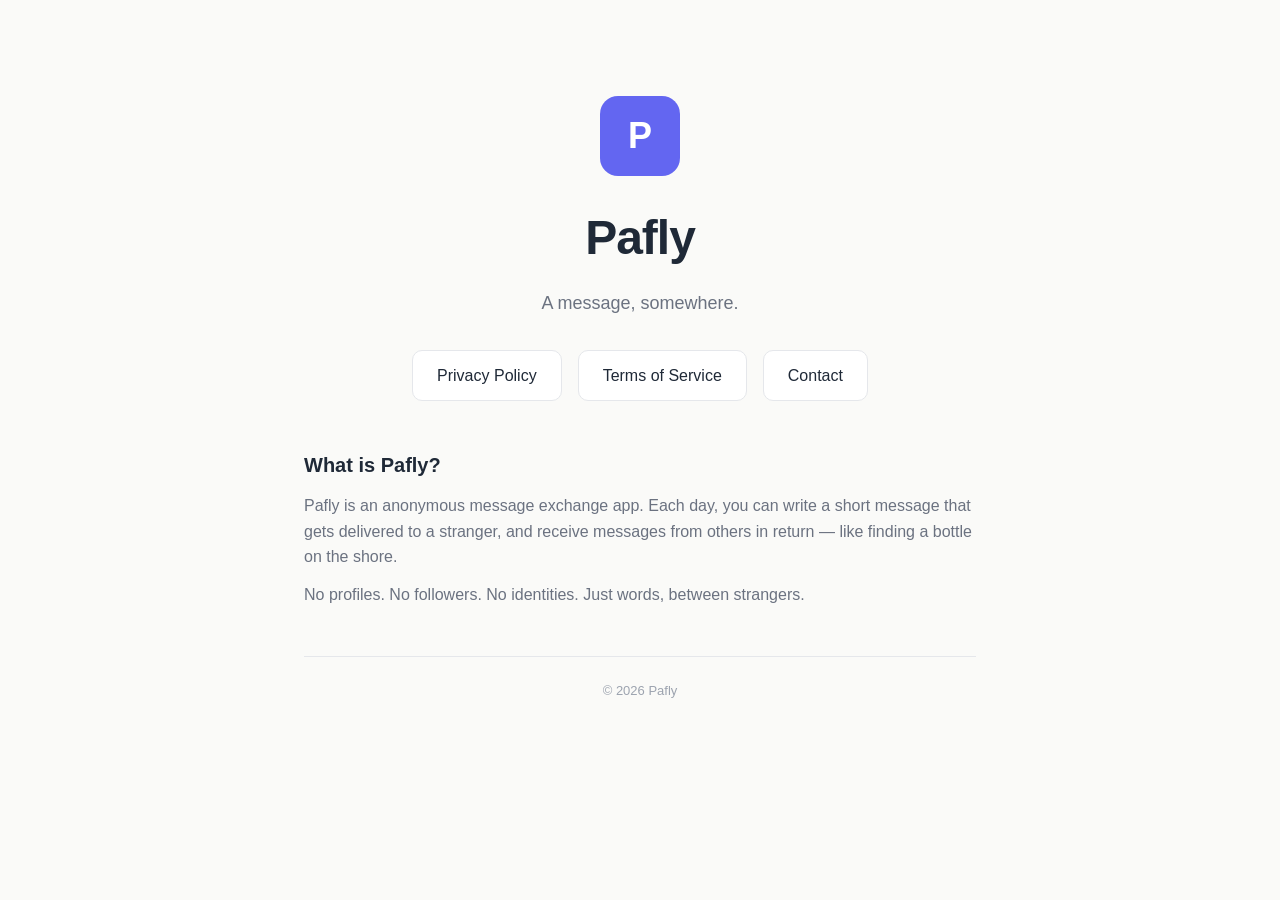
==== index.html @ e4d6062b "Initial site: landing, privacy policy, terms of service Static GitHub Pages site for Pafly. Three pa" ====
<!DOCTYPE html>
<html lang="en">
<head>
  <meta charset="UTF-8">
  <meta name="viewport" content="width=device-width, initial-scale=1.0">
  <title>Pafly — A message, somewhere.</title>
  <meta name="description" content="Pafly is an anonymous message exchange app. Write a short message once a day, receive one from a stranger. No profiles, no followers, just words.">
  <link rel="stylesheet" href="styles.css">
</head>
<body>
  <div class="container">
    <div class="hero">
      <div class="logo-large">P</div>
      <h1>Pafly</h1>
      <p class="tagline">A message, somewhere.</p>
      <div class="links">
        <a href="/privacy/">Privacy Policy</a>
        <a href="/terms/">Terms of Service</a>
        <a href="mailto:support@pafly-app.com">Contact</a>
      </div>
    </div>

    <section>
      <h2>What is Pafly?</h2>
      <p>Pafly is an anonymous message exchange app. Each day, you can write a short message that gets delivered to a stranger, and receive messages from others in return — like finding a bottle on the shore.</p>
      <p>No profiles. No followers. No identities. Just words, between strangers.</p>
    </section>

    <footer>
      © 2026 Pafly
    </footer>
  </div>
</body>
</html>
---- styles.css ----
:root {
  --primary: #6366F1;
  --bg: #FAFAF8;
  --surface: #FFFFFF;
  --text: #1F2937;
  --text-secondary: #6B7280;
  --text-light: #9CA3AF;
  --border: #E5E7EB;
}

@media (prefers-color-scheme: dark) {
  :root {
    --bg: #121212;
    --surface: #1C1C1C;
    --text: #F3F4F6;
    --text-secondary: #9CA3AF;
    --text-light: #6B7280;
    --border: #2D2D2D;
  }
}

* {
  box-sizing: border-box;
}

html, body {
  margin: 0;
  padding: 0;
  background: var(--bg);
  color: var(--text);
  font-family: -apple-system, BlinkMacSystemFont, "Segoe UI", Roboto, Helvetica, Arial, sans-serif;
  line-height: 1.6;
  -webkit-font-smoothing: antialiased;
}

.container {
  max-width: 720px;
  margin: 0 auto;
  padding: 32px 24px 64px;
}

header.top {
  display: flex;
  align-items: center;
  gap: 12px;
  padding-bottom: 24px;
  border-bottom: 1px solid var(--border);
  margin-bottom: 32px;
}

header.top .logo {
  width: 36px;
  height: 36px;
  background: var(--primary);
  border-radius: 8px;
  display: flex;
  align-items: center;
  justify-content: center;
  color: #fff;
  font-weight: 700;
  font-size: 18px;
}

header.top h1 {
  margin: 0;
  font-size: 18px;
  font-weight: 600;
  color: var(--text);
}

header.top nav {
  margin-left: auto;
  display: flex;
  gap: 16px;
}

header.top nav a {
  font-size: 14px;
  color: var(--text-secondary);
  text-decoration: none;
}

header.top nav a:hover {
  color: var(--primary);
}

h1.page-title {
  font-size: 32px;
  font-weight: 700;
  margin: 0 0 4px;
  letter-spacing: -0.5px;
}

.last-updated {
  color: var(--text-light);
  font-size: 13px;
  margin: 0 0 32px;
}

.intro {
  color: var(--text-secondary);
  font-size: 16px;
  margin: 0 0 40px;
  padding: 16px 20px;
  background: var(--surface);
  border-radius: 12px;
  border: 1px solid var(--border);
}

section {
  margin-bottom: 32px;
}

section h2 {
  font-size: 20px;
  font-weight: 600;
  margin: 0 0 12px;
  color: var(--text);
}

section h3 {
  font-size: 15px;
  font-weight: 600;
  margin: 16px 0 6px;
  color: var(--text);
}

section p {
  margin: 0 0 12px;
  color: var(--text-secondary);
}

section ul {
  margin: 0 0 12px;
  padding-left: 24px;
  color: var(--text-secondary);
}

section ul li {
  margin-bottom: 6px;
}

a {
  color: var(--primary);
  text-decoration: none;
}

a:hover {
  text-decoration: underline;
}

footer {
  margin-top: 48px;
  padding-top: 24px;
  border-top: 1px solid var(--border);
  color: var(--text-light);
  font-size: 13px;
  text-align: center;
}

/* Landing page hero */
.hero {
  text-align: center;
  padding: 64px 0 48px;
}

.hero .logo-large {
  width: 80px;
  height: 80px;
  background: var(--primary);
  border-radius: 18px;
  margin: 0 auto 24px;
  display: flex;
  align-items: center;
  justify-content: center;
  color: #fff;
  font-weight: 700;
  font-size: 36px;
}

.hero h1 {
  font-size: 48px;
  margin: 0 0 12px;
  font-weight: 700;
  letter-spacing: -1px;
}

.hero p.tagline {
  font-size: 18px;
  color: var(--text-secondary);
  margin: 0 0 32px;
}

.hero .links {
  display: flex;
  gap: 16px;
  justify-content: center;
  flex-wrap: wrap;
}

.hero .links a {
  display: inline-block;
  padding: 12px 24px;
  background: var(--surface);
  border: 1px solid var(--border);
  border-radius: 10px;
  color: var(--text);
  font-weight: 500;
  transition: border-color 0.15s, transform 0.15s;
}

.hero .links a:hover {
  border-color: var(--primary);
  text-decoration: none;
  transform: translateY(-1px);
}
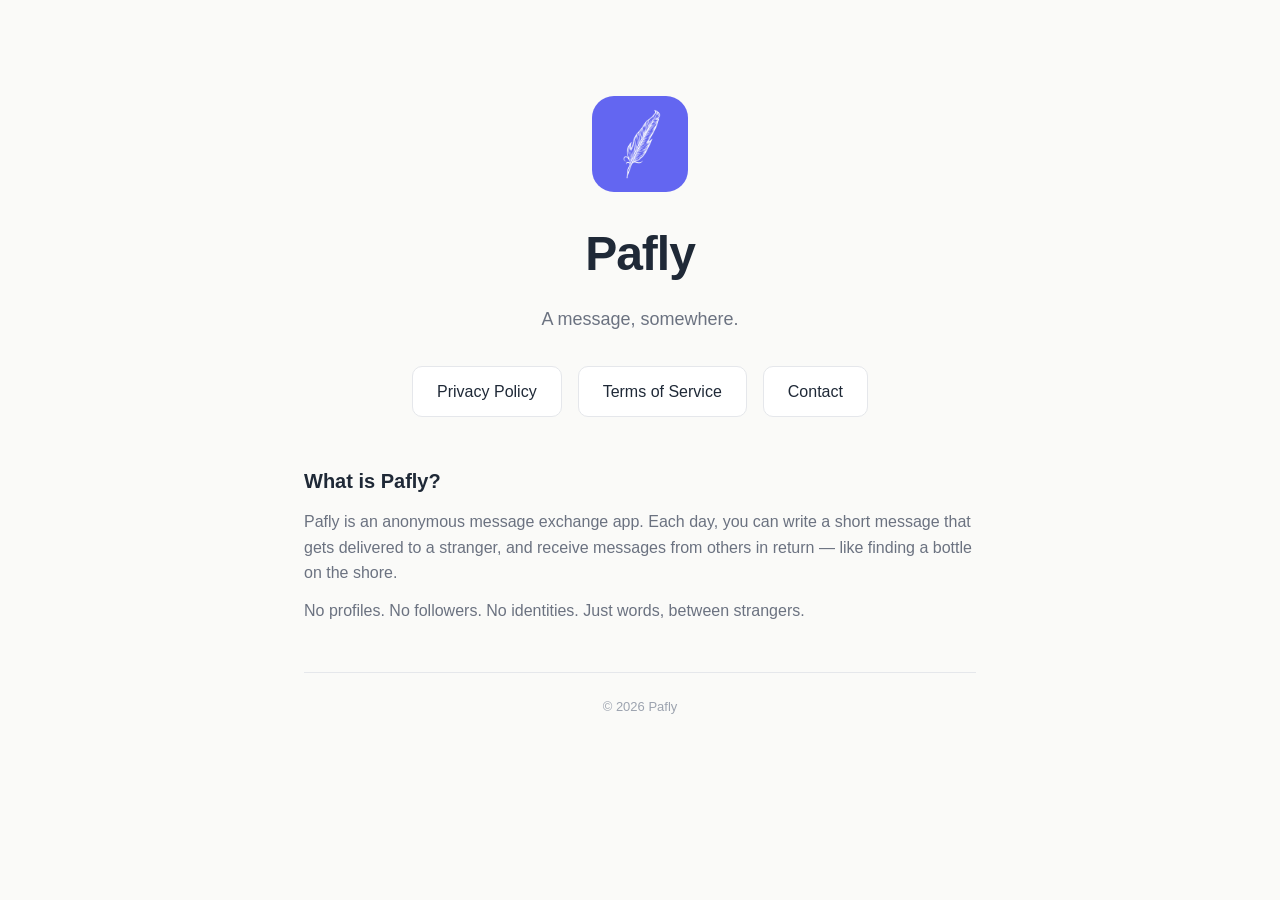
==== commit e9c52f98: "Refactor code structure for improved readability and maintainability" ====
--- a/index.html
+++ b/index.html
@@ -10,7 +10,8 @@
 <body>
   <div class="container">
     <div class="hero">
-      <div class="logo-large">P</div>
+      <img src="Logo_Pafly.png" alt="Pafly logo" class="logo-large">
+
       <h1>Pafly</h1>
       <p class="tagline">A message, somewhere.</p>
       <div class="links">
--- a/styles.css
+++ b/styles.css
@@ -165,17 +165,12 @@
 }
 
 .hero .logo-large {
-  width: 80px;
-  height: 80px;
-  background: var(--primary);
-  border-radius: 18px;
+  width: 96px;
+  height: 96px;
+  border-radius: 22px;
   margin: 0 auto 24px;
-  display: flex;
-  align-items: center;
-  justify-content: center;
-  color: #fff;
-  font-weight: 700;
-  font-size: 36px;
+  display: block;
+  object-fit: cover;
 }
 
 .hero h1 {
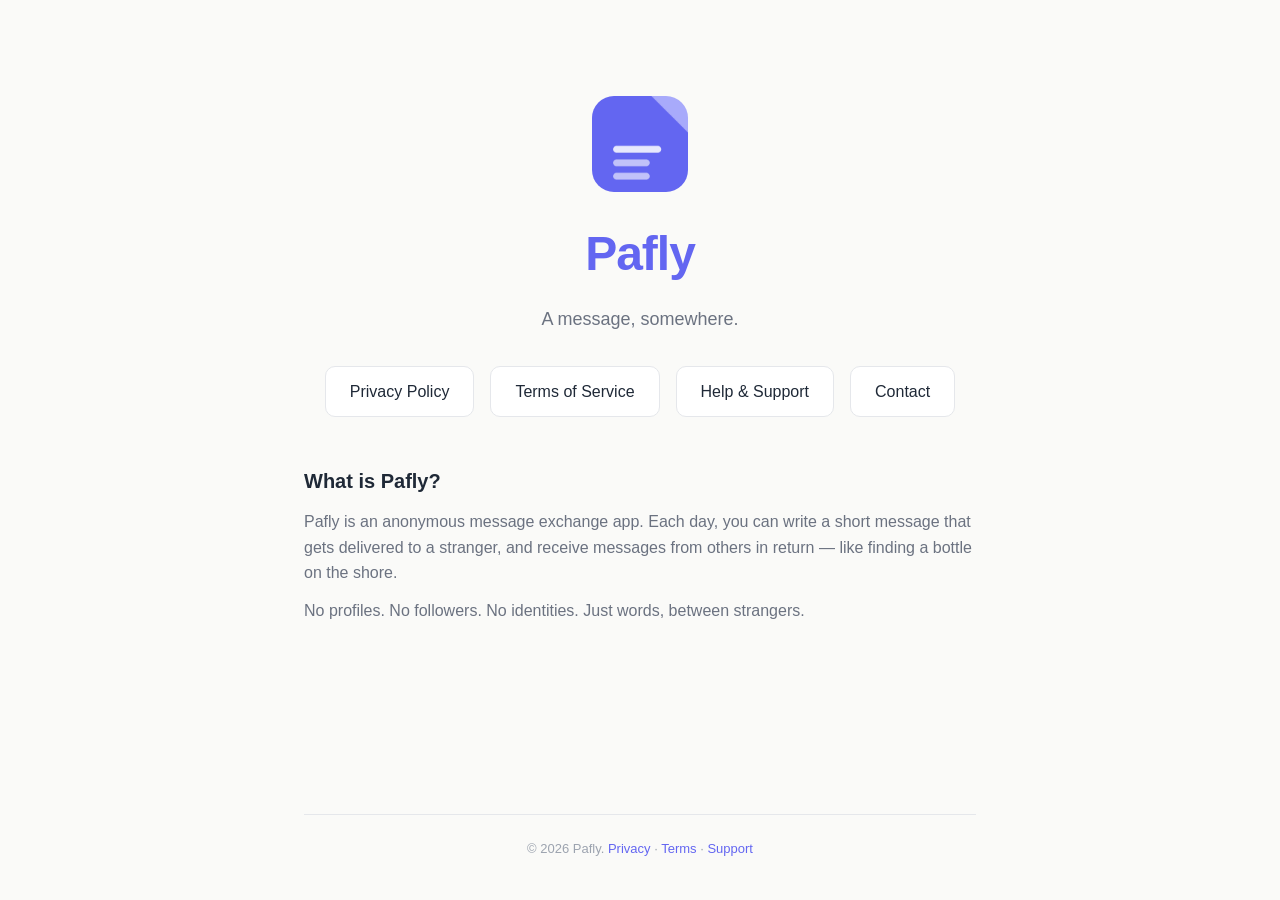
==== commit 5739fcca: "feat: add a support page, and pin the footer to the bottom Two things, plus the rename that follows " ====
--- a/index.html
+++ b/index.html
@@ -17,6 +17,7 @@
       <div class="links">
         <a href="/privacy/">Privacy Policy</a>
         <a href="/terms/">Terms of Service</a>
+        <a href="/support/">Help &amp; Support</a>
         <a href="mailto:support@pafly-app.com">Contact</a>
       </div>
     </div>
@@ -28,7 +29,7 @@
     </section>
 
     <footer>
-      © 2026 Pafly
+      © 2026 Pafly. <a href="/privacy/">Privacy</a> · <a href="/terms/">Terms</a> · <a href="/support/">Support</a>
     </footer>
   </div>
 </body>
--- a/styles.css
+++ b/styles.css
@@ -33,10 +33,29 @@
   -webkit-font-smoothing: antialiased;
 }
 
+/* Sticky footer. The landing page is short enough that the footer used to stop
+   wherever the text ended, leaving it stranded mid-screen above a band of empty
+   background. Body and container are flex columns so `footer { margin-top: auto }`
+   absorbs the leftover height and parks the footer at the bottom; on a long page
+   there is no leftover height and nothing moves.
+   vh is declared first as the fallback and dvh overrides it where supported: on
+   mobile, 100vh measures the viewport *without* the collapsing address bar, so it
+   overflows by that bar's height and reintroduces the stranded footer. */
+body {
+  min-height: 100vh;
+  min-height: 100dvh;
+  display: flex;
+  flex-direction: column;
+}
+
 .container {
   max-width: 720px;
+  width: 100%;
   margin: 0 auto;
-  padding: 32px 24px 64px;
+  padding: 32px 24px 40px;
+  flex: 1;
+  display: flex;
+  flex-direction: column;
 }
 
 header.top {
@@ -51,21 +70,16 @@
 header.top .logo {
   width: 36px;
   height: 36px;
-  background: var(--primary);
   border-radius: 8px;
-  display: flex;
-  align-items: center;
-  justify-content: center;
-  color: #fff;
-  font-weight: 700;
-  font-size: 18px;
+  object-fit: cover;
+  display: block;
 }
 
 header.top h1 {
   margin: 0;
   font-size: 18px;
   font-weight: 600;
-  color: var(--text);
+  color: var(--primary);
 }
 
 header.top nav {
@@ -150,7 +164,9 @@
 }
 
 footer {
-  margin-top: 48px;
+  /* auto, not a fixed margin — see the sticky-footer note above. The gap on a full
+     page comes from the preceding section's own bottom margin plus this padding. */
+  margin-top: auto;
   padding-top: 24px;
   border-top: 1px solid var(--border);
   color: var(--text-light);
@@ -178,6 +194,7 @@
   margin: 0 0 12px;
   font-weight: 700;
   letter-spacing: -1px;
+  color: var(--primary);
 }
 
 .hero p.tagline {
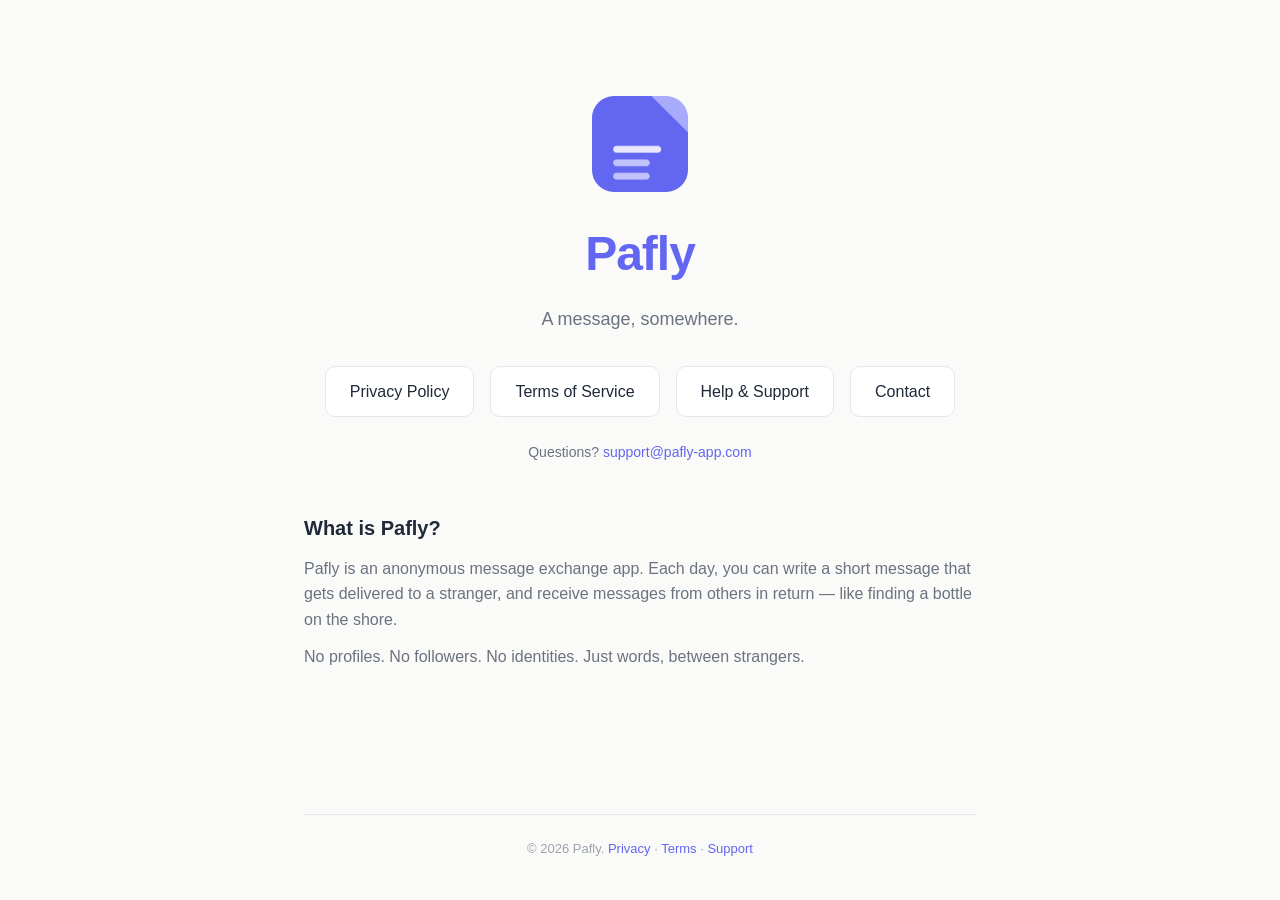
==== commit 02314b7e: "fix: show the support address in full on the landing page It was only reachable behind a "Contact" l" ====
--- a/index.html
+++ b/index.html
@@ -20,6 +20,9 @@
         <a href="/support/">Help &amp; Support</a>
         <a href="mailto:support@pafly-app.com">Contact</a>
       </div>
+      <!-- The address in full, not only behind a "Contact" label: it is the published
+           contact point for the app, so it should be readable without clicking. -->
+      <p class="contact-line">Questions? <a href="mailto:support@pafly-app.com">support@pafly-app.com</a></p>
     </div>
 
     <section>
--- a/styles.css
+++ b/styles.css
@@ -221,6 +221,12 @@
   transition: border-color 0.15s, transform 0.15s;
 }
 
+.hero .contact-line {
+  margin: 24px 0 0;
+  font-size: 14px;
+  color: var(--text-secondary);
+}
+
 .hero .links a:hover {
   border-color: var(--primary);
   text-decoration: none;
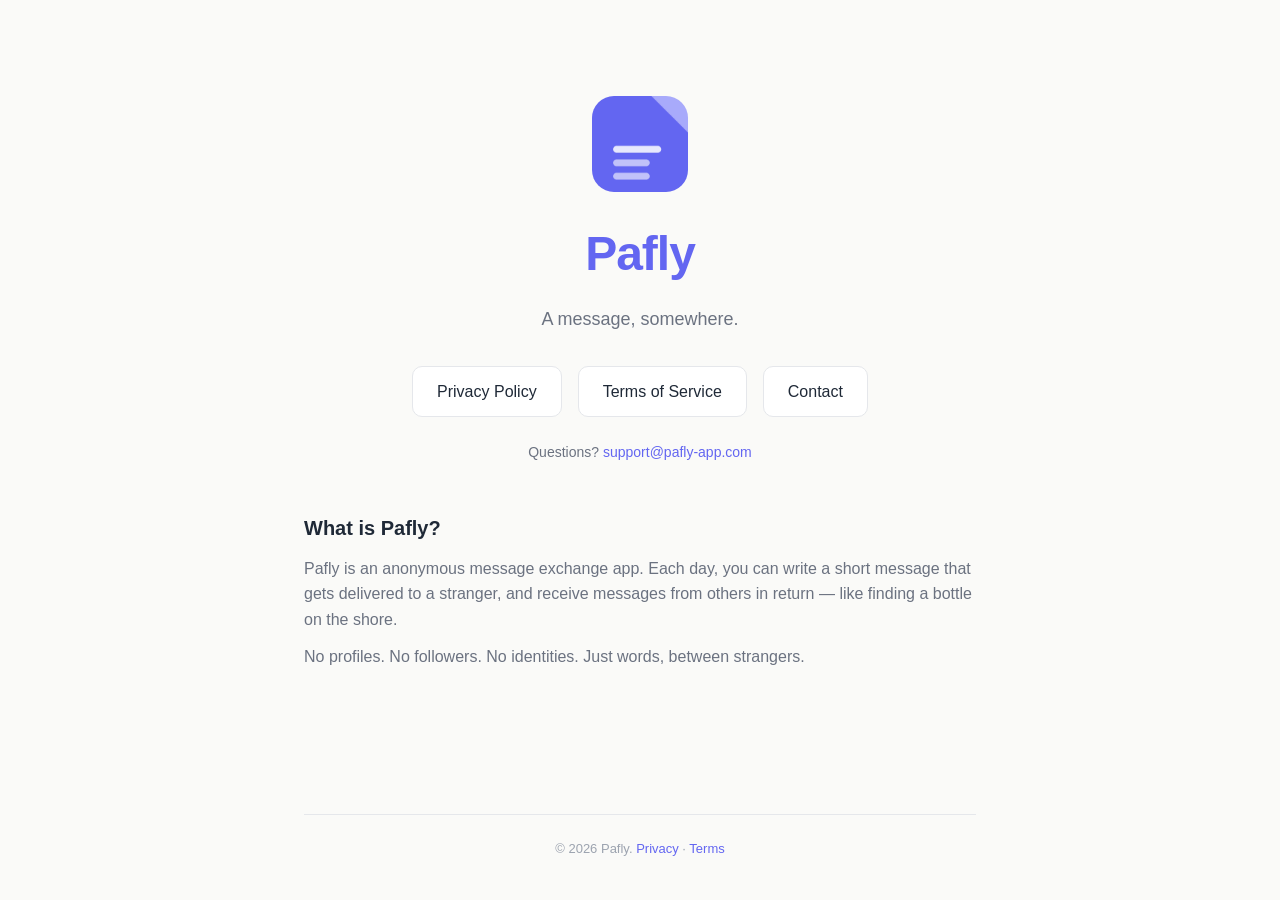
==== commit 4bf0314c: "revert: drop the /support page, the landing page carries the contact The support page was added for " ====
--- a/index.html
+++ b/index.html
@@ -17,7 +17,6 @@
       <div class="links">
         <a href="/privacy/">Privacy Policy</a>
         <a href="/terms/">Terms of Service</a>
-        <a href="/support/">Help &amp; Support</a>
         <a href="mailto:support@pafly-app.com">Contact</a>
       </div>
       <!-- The address in full, not only behind a "Contact" label: it is the published
@@ -32,7 +31,7 @@
     </section>
 
     <footer>
-      © 2026 Pafly. <a href="/privacy/">Privacy</a> · <a href="/terms/">Terms</a> · <a href="/support/">Support</a>
+      © 2026 Pafly. <a href="/privacy/">Privacy</a> · <a href="/terms/">Terms</a>
     </footer>
   </div>
 </body>
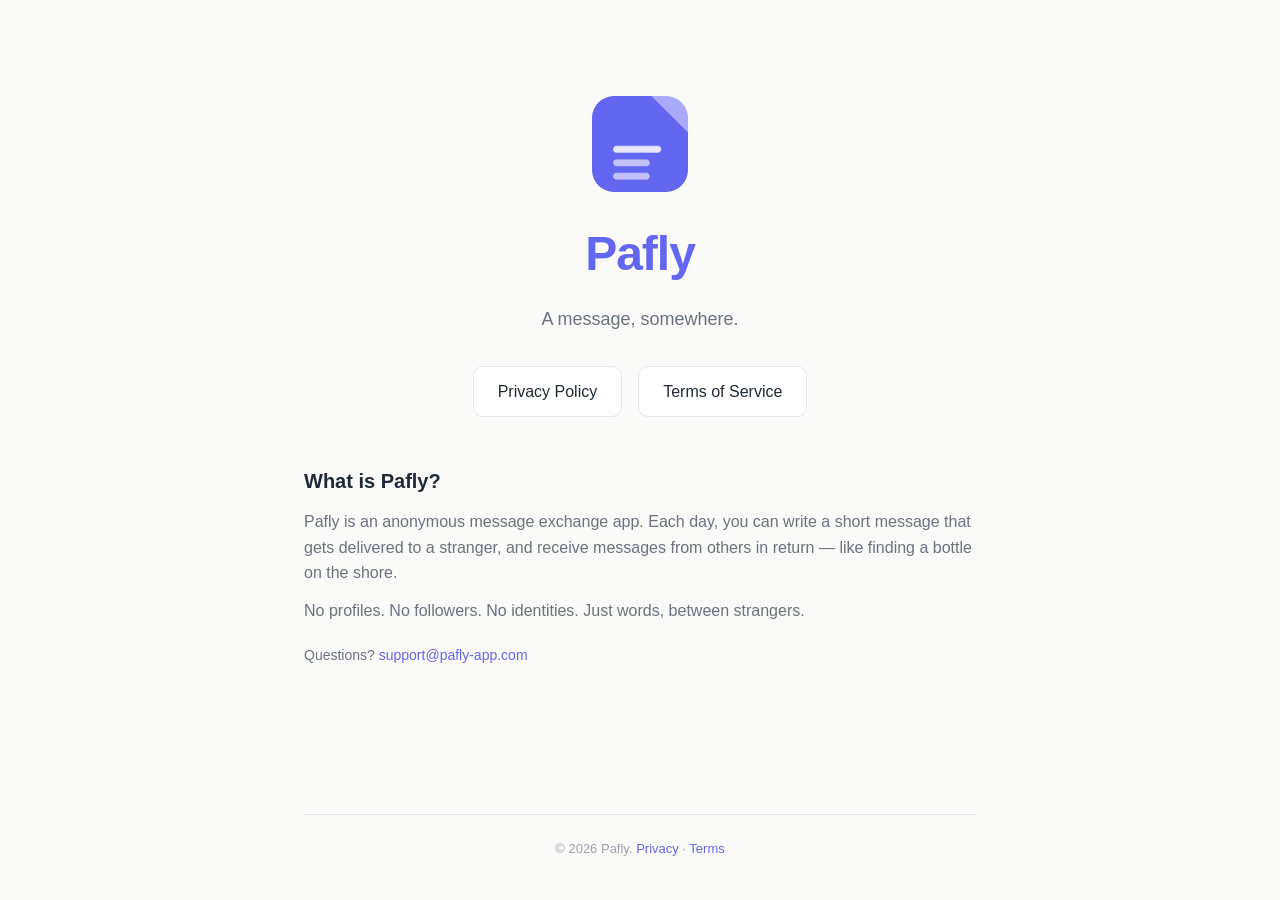
==== commit 88caf06c: "refactor: move the contact address into the intro section The hero had a "Contact" button next to Pr" ====
--- a/index.html
+++ b/index.html
@@ -17,17 +17,16 @@
       <div class="links">
         <a href="/privacy/">Privacy Policy</a>
         <a href="/terms/">Terms of Service</a>
-        <a href="mailto:support@pafly-app.com">Contact</a>
       </div>
-      <!-- The address in full, not only behind a "Contact" label: it is the published
-           contact point for the app, so it should be readable without clicking. -->
-      <p class="contact-line">Questions? <a href="mailto:support@pafly-app.com">support@pafly-app.com</a></p>
     </div>
 
     <section>
       <h2>What is Pafly?</h2>
       <p>Pafly is an anonymous message exchange app. Each day, you can write a short message that gets delivered to a stranger, and receive messages from others in return — like finding a bottle on the shore.</p>
       <p>No profiles. No followers. No identities. Just words, between strangers.</p>
+      <!-- The address in full, not behind a "Contact" label: it is the published contact
+           point for the app, so it should be readable without clicking. -->
+      <p class="contact-line">Questions? <a href="mailto:support@pafly-app.com">support@pafly-app.com</a></p>
     </section>
 
     <footer>
--- a/styles.css
+++ b/styles.css
@@ -221,8 +221,11 @@
   transition: border-color 0.15s, transform 0.15s;
 }
 
-.hero .contact-line {
-  margin: 24px 0 0;
+/* The published contact point. It sits at the end of the intro section rather than in
+   the hero, so it reads as part of the explanation instead of a fourth button. The class
+   beats `section p` on specificity, so the margin below is the one that applies. */
+.contact-line {
+  margin: 20px 0 0;
   font-size: 14px;
   color: var(--text-secondary);
 }
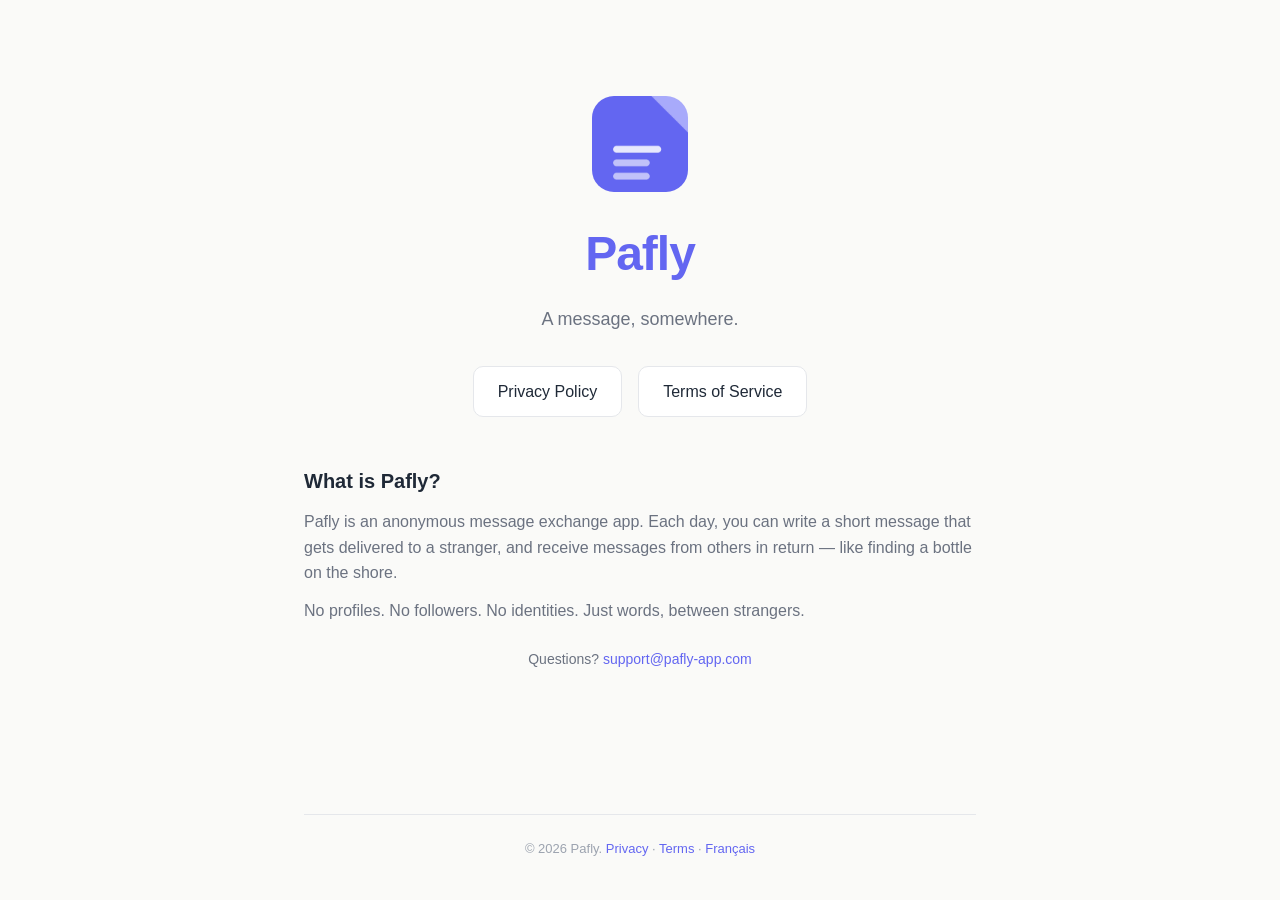
==== commit 7411675a: "feat: add a French landing page so the French listing is fully French The App Store support URL poin" ====
--- a/index.html
+++ b/index.html
@@ -5,6 +5,8 @@
   <meta name="viewport" content="width=device-width, initial-scale=1.0">
   <title>Pafly — A message, somewhere.</title>
   <meta name="description" content="Pafly is an anonymous message exchange app. Write a short message once a day, receive one from a stranger. No profiles, no followers, just words.">
+  <link rel="alternate" hreflang="en" href="/">
+  <link rel="alternate" hreflang="fr" href="/fr/">
   <link rel="stylesheet" href="styles.css">
 </head>
 <body>
@@ -30,7 +32,7 @@
     </section>
 
     <footer>
-      © 2026 Pafly. <a href="/privacy/">Privacy</a> · <a href="/terms/">Terms</a>
+      © 2026 Pafly. <a href="/privacy/">Privacy</a> · <a href="/terms/">Terms</a> · <a href="/fr/" lang="fr" hreflang="fr">Français</a>
     </footer>
   </div>
 </body>
--- a/styles.css
+++ b/styles.css
@@ -225,9 +225,10 @@
    the hero, so it reads as part of the explanation instead of a fourth button. The class
    beats `section p` on specificity, so the margin below is the one that applies. */
 .contact-line {
-  margin: 20px 0 0;
+  margin: 24px 0 0;
   font-size: 14px;
   color: var(--text-secondary);
+  text-align: center;
 }
 
 .hero .links a:hover {
